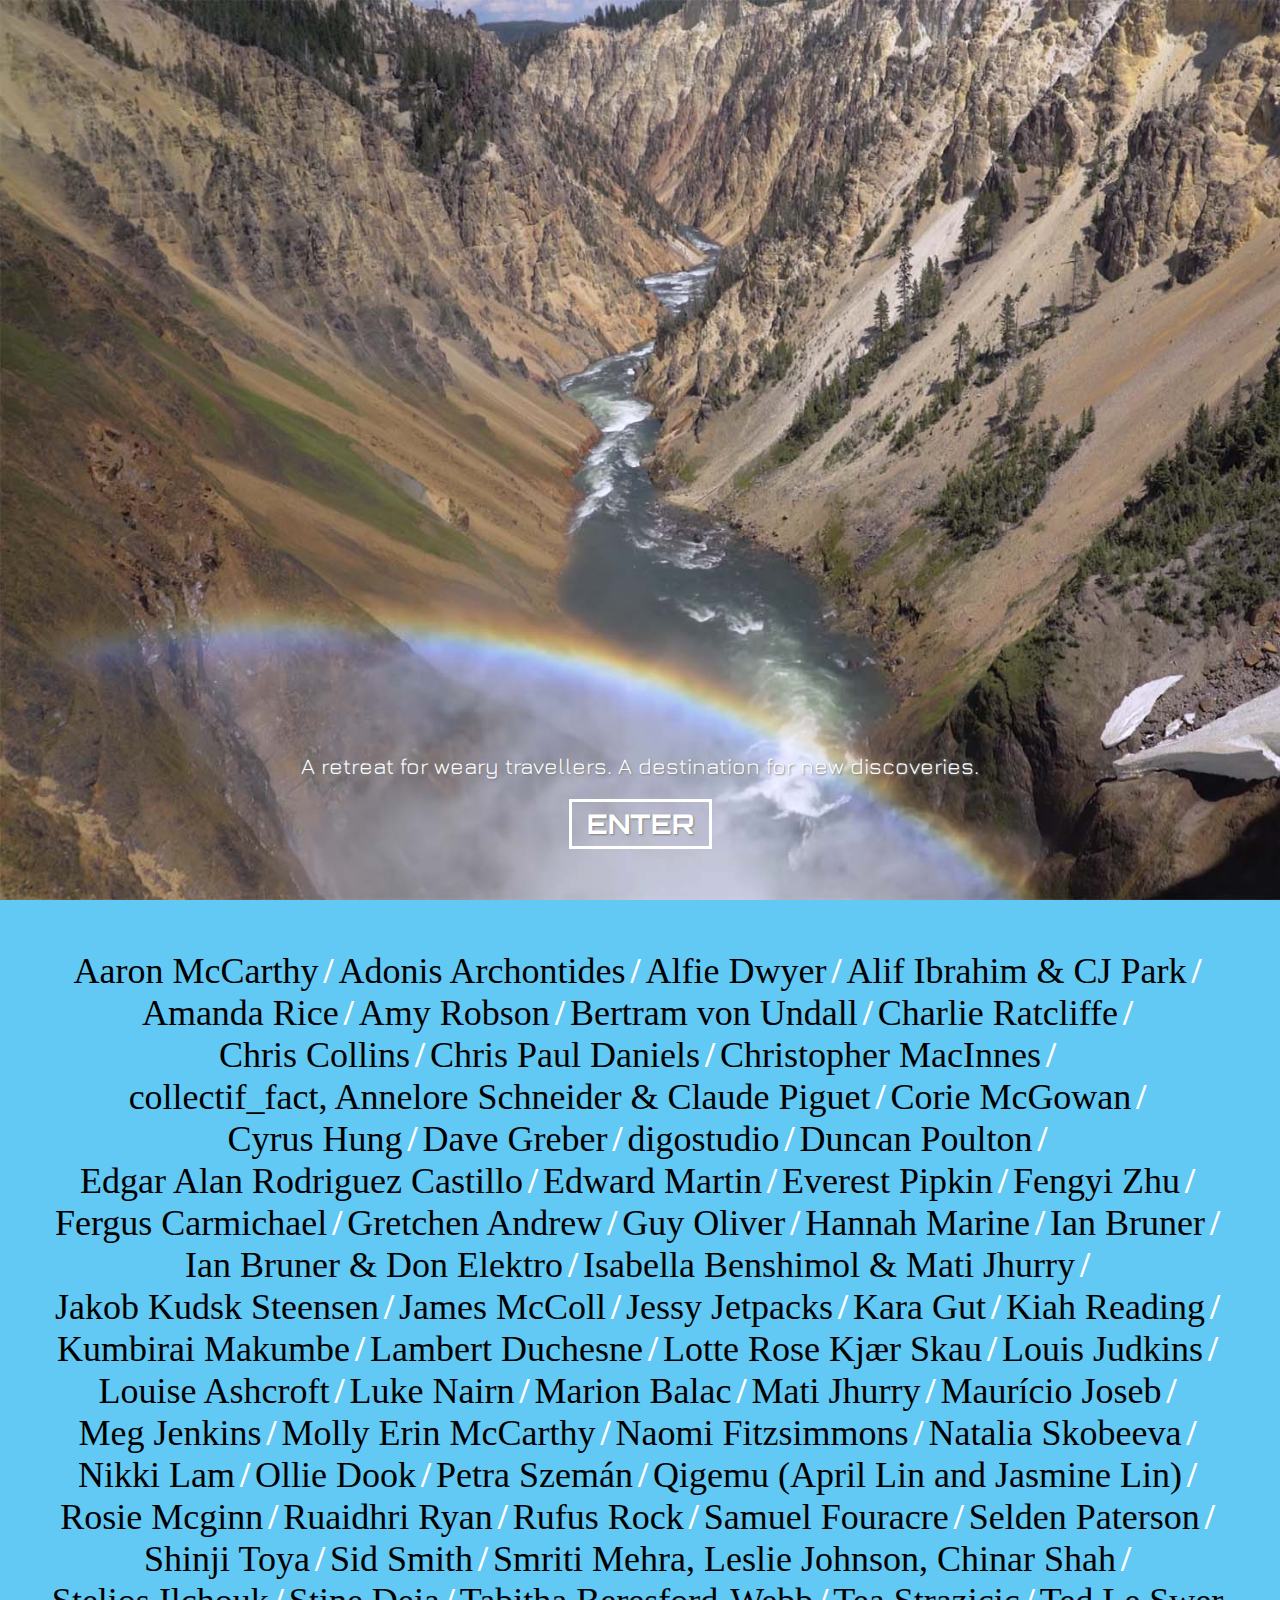
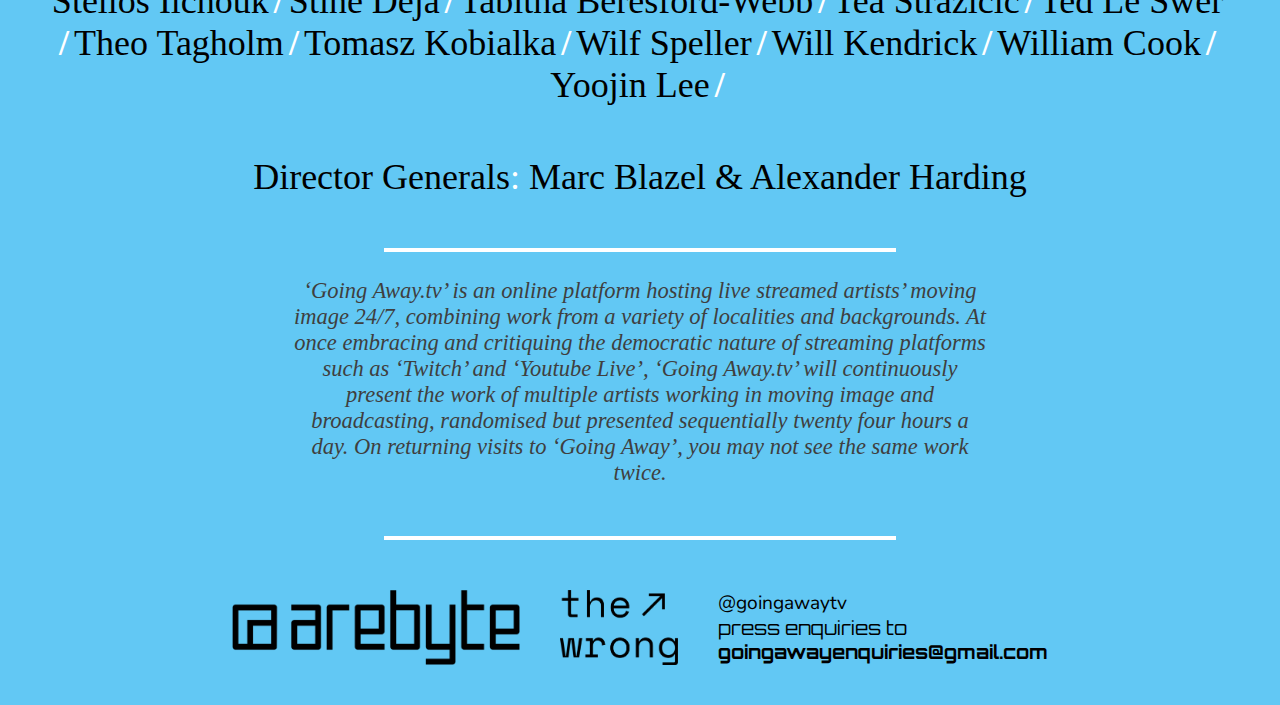
==== index2.html @ bffabd27 "removed next and prev arrows" ====
<!DOCTYPE html>
<html lang="en" dir="ltr">

<head>
  <meta charset="utf-8">
  <title>GoingAway.tv</title>
  <link rel="stylesheet" type="text/css" href="style.css" />
</head>

<body>

  <div class="intro">
    <div class="logo"></div>
    <h1>A retreat for weary travellers. A destination for new discoveries.</h1>
    <a class="enter">ENTER</a>
  </div>

  <section class="video">
      <iframe src='//app.viloud.tv/player/embed/channel/fe2c252ef9f94076b245c392dec7c4ba?autoplay=1&volume=1&controls=0&title=0&share=0&random=0' style='position: absolute; top: 0; left: 0; width: 100%; height: 100%;' frameborder='0' allow='autoplay' allowfullscreen></iframe>
  </section>
  <div class="scroller">
    <h3>*** GOING AWAY.TV IS LIVE 24/7</h3>
  </div>
  <section class="page">
    <div class="names">
    </div>
    <a class="overlay"></a>
    <div class="pop-up">
      <div class="modal-content">
        <div class="profile"><img class="prof" src="./img/prof.png"></img><h5>TRAVELLER DATA</h5></div>
        <div class="rule"></div>
        <div class="box">
          <div class="col-1">
            <div class="row"><div class="square"></div><h6>screenshot</h6></div>
            <div id='content'><p></p></div>
            <img id="screenshot" class="screenshot" src="./img/bg.png" alt="">
          </div>
          <div class="col-3"></div>
          <div class="col-2">
            <div id='content'><p></p></div>
            <div class="row"><div class="square"></div><h6>info</h6></div>
            <div class="info">
              <h7>USER://</h7>
              <p id='username'>Chris Collins</p>
              <h7>TITLE://</h7>
              <p id='title'>'You are a Powerhouse''</p>
              <h7>HOMEPAGE://</h7>
              <a target="_blank" style="font-family: 'Orbitron', sans-serif; color: black; text-decoration: none; word-wrap: break-word;" id='homepage'>http://chriscollins.com</a>
              <br><h7>SOCIAL://</h7>
              <p id='social'>http://instagram.com/chriscollins</p>
            </div>
          </div>
        </div>
        <div class="rule"></div>
        <div class="buttons">
          <a class="button prev">PREV</a>
          <a class="button next" >NEXT</a>
          <a class="button close">✖ CLOSE</a>
        </div>
        <div class="brand">
          <p>GOINGAWAY.TV :::</p>
          <p>V. 1.3</p>
        </div>
      </div>
    </div>

    <div class="about">
      <h4>Director Generals<em>:</em> Marc Blazel & Alexander Harding</h4>
    </div>
    <div class="rule-white"></div>
    <div class="logo">
      <img class="abt-logo" src="./img/logo_empty.png" alt="">
    </div>
    <div class="desc">
    <p>‘Going Away.tv’ is an online platform hosting live streamed artists’ moving image 24/7, combining work from a variety of localities and backgrounds. At once embracing and critiquing the democratic nature of streaming platforms such as ‘Twitch’ and ‘Youtube Live’, ‘Going Away.tv’ will continuously present the work of multiple artists working in moving image and broadcasting, randomised but presented sequentially twenty four hours a day. On returning visits to ‘Going Away’, you may not see the same work twice.</p>
    </div>
    <div class="rule-white"></div>
    <div class="footer">
      <img style="max-height: 75px" src="img\arebyte_Logo_clear+backgroundblack.png"></img>
      <img style="max-height: 75px" src="img\thewronglogoblack.png"></img>
      <div style="text-align: left">
        <a>@goingawaytv</a>
        <p>press enquiries to <a style="font-weight: bold">goingawayenquiries@gmail.com</a></p>
      </div>
    </div>
  </section>
</body>
<script type="text/javascript" src="script.js"></script>
<script type="text/javascript" src="splashPage.js"></script>
</html>
---- style.css ----
@import url('https://fonts.googleapis.com/css?family=Nunito+Sans:700,700i&display=swap');
@import url('https://fonts.googleapis.com/css?family=Cute+Font&display=swap');
@import url('https://fonts.googleapis.com/css?family=Jura:600&display=swap');
@import url('https://fonts.googleapis.com/css?family=VT323&display=swap');
@import url('https://fonts.googleapis.com/css?family=Orbitron:400,500,700,900&display=swap');

html, body, div, span, applet, object, iframe,
h1, h2, h3, h4, h5, h6, p, blockquote, pre,
a, abbr, acronym, address, big, cite, code,
del, dfn, em, img, ins, kbd, q, s, samp,
small, strike, strong, sub, sup, tt, var,
b, u, i, center,
dl, dt, dd, ol, ul, li,
fieldset, form, label, legend,
table, caption, tbody, tfoot, thead, tr, th, td,
article, aside, canvas, details, embed,
figure, figcaption, footer, header, hgroup,
menu, nav, output, ruby, section, summary,
time, mark, audio, video {
  margin: 0;
  padding: 0;
  border: 0;
  font-size: 100%;
  font: inherit;
  vertical-align: baseline;
}

/* HTML5 display-role reset for older browsers */
article, aside, details, figcaption, figure,
footer, header, hgroup, menu, nav, section {
  display: block;
}

body {
  font-family: 'Nunito Sans', sans-serif;
  font-size: 1.2em;
  overflow-x: hidden;
}

ol, ul {
  list-style: none;
}

blockquote, q {
  quotes: none;
}

blockquote:before, blockquote:after,
q:before, q:after {
  content: '';
  content: none;
}

table {
  border-collapse: collapse;
  border-spacing: 0;
}

h1 {
  font-family: 'Jura', sans-serif;
  color: white;
  font-size: 2.5vmin;
  text-align: center;
  padding: 0, 5vw, 0, 5vw;
  text-shadow: 1px 1px 2px grey;
}

p {
  font-family: 'Orbitron', sans-serif;
  word-wrap: break-word;
}

div.intro {
	background-image: url('./img/bg.jpg');
	background-size: cover;
  background-color: white;
	width: 100vw;
	height: 100vh;
	position: fixed;
	top: 0;
	left: 0;
	display: flex;
	flex-direction: column;
	align-items: center;
	justify-content: center;
  z-index: 1001;
}

div.intro div.logo {
	background-image: url("./img/logo_empty.png");
	background-size: contain;
	background-repeat: no-repeat;
	background-position: center;
	width: 80vw;
	height: 80vh;
}

a.enter {
  font-family: "Orbitron", sans-serif;
  font-weight: bold;
  font-size: 3vmin;
  color: white;
  margin: 20px;
  text-shadow: 1px 1px 2px grey;
  cursor: pointer;
  border: 3px solid white;
  padding: 5px 15px 5px 15px;
}

section.video {
  height: 100vh;
}

div.scroller {
  height: 60px;
  width: 100vw;
  margin-top: -60px;
  z-index: 999;
  background-color: black;
  overflow: hidden;
  position: relative;
}

.scroller h3 {
  font-size: 3em;
  font-family: 'VT323', monospace;
  color: white;
  position: absolute;
  width: 100%;
  height: 100%;
  margin: 0;
  line-height: 60px;
  text-align: center;
  /* Starting position */
  -moz-transform: translateX(100%);
  -webkit-transform: translateX(100%);
  transform: translateX(100%);
  /* Apply animation to this element */
  -moz-animation: example1 15s linear infinite;
  -webkit-animation: example1 15s linear infinite;
  animation: example1 15s linear infinite;
}

/* Move it (define the animation) */
@-moz-keyframes example1 {
  0% {
    -moz-transform: translateX(100%);
  }

  100% {
    -moz-transform: translateX(-100%);
  }
}

@-webkit-keyframes example1 {
  0% {
    -webkit-transform: translateX(100%);
  }

  100% {
    -webkit-transform: translateX(-100%);
  }
}

@keyframes example1 {
  0% {
    -moz-transform: translateX(100%);
    /* Firefox bug fix */
    -webkit-transform: translateX(100%);
    /* Firefox bug fix */
    transform: translateX(100%);
  }

  100% {
    -moz-transform: translateX(-100%);
    /* Firefox bug fix */
    -webkit-transform: translateX(-100%);
    /* Firefox bug fix */
    transform: translateX(-100%);
  }
}

section.page {
  background-color: #62c8f4;
  text-align: center;
}

div.names {
  justify-content: center;
  padding: 50px;
  margin-left: auto;
  margin-right: auto;
  max-width: 1200px;
  display: flex;
  flex-direction: row;
  flex-wrap: wrap;
}

div.names a{
  font-family: serif;
  color: black;
  font-size: 4vmin;
  text-align: center;
  margin-right: 5px;
  word-wrap: break-word;
}

div.names a.slash{
  color: white;
  font-weight: bold;
}


.personName {
  cursor: pointer;
}

div.pop-up {
  position: fixed; /* Stay in place */
  z-index: 1000; /* Sit on top */
  left: 50%;
  margin-left: -450px;
  top: 0;
  display: none;
}

a.overlay {
  position: fixed;
  width: 100vw;
  height: 100vh;
  top: 0;
  left: 0;
  background-color: rgba(0, 0, 0, 0.55);
  display: none;
  z-index: 999;
}

@media only screen and (max-width: 1000px) {
  div.pop-up {
    position: fixed; /* Stay in place */
    z-index: 1000; /* Sit on top */
    left: 5vw;
    margin-left: 0;
    top: 0;
    display: none;
  }
}

/* Modal Content/Box */
.modal-content {
  background-color: #fefefe;
  margin: 15% auto; /* 15% from the top and centered */
  padding: 30px 35px 30px 35px;
  width: 80vw;
  max-width: 800px;
  height: auto;
  outline: 4px solid #b6b6b6;
  outline-offset: -10px;
  text-align: left;
}

.box {
  display: flex;
  flex-direction: row;
  margin-bottom: 20px;
}

.col-1{
  width: 55%;
  display: flex;
  flex-direction: column;
  position: relative;
}

.col-2{
  max-width: 40%;
  display: flex;
  flex-direction: column;
  position: relative;
}

.col-3 {
  width: 5%;
}

.modal-content h5 {
  font-family: 'Orbitron', sans-serif;
  font-weight: bold;
  font-size: 1.5em;
  color: #5d5c5c;
}

div.profile {
  display: flex;
  flex-direction: row;
  align-items: center;
}

img.prof {
  height: 1.3em;
  padding-right: 10px;
}

.modal-content h6{
  font-family: 'VT323', monospace;
  font-size: 1.3em;
  color: #5d5c5c;
}

div.row {
  display: flex;
  flex-direction: row;
  align-items: center;
  margin-top: 15px;
  margin-bottom: 15px;
}

div.rule {
  border-bottom: 3px solid #5d5c5c;
}

div.square {
 width: 15px;
 height: 15px;
 margin-right: 10px;
 background-color: #62c8f4;
}

img.screenshot {
  width: 95%;
  margin-left: 2.5%;
  margin-top: -0.75%;
  height: auto;
}

div.info {
  margin-left: 15px;
}

#content:before,
#content:after,
#content>:last-child:before,
#content>:last-child:after {
    position: absolute;
    width: 8px;
    height: 8px;
    border-color: black;
    border-style: solid;
    border-width: 3px;
    content: ' ';
}

#content:before {
    top: 45px;
    left: 0px;
    border-width: 2px 0 0 2px;
}

#content:after {
  top: 45px;
  right: 0px;
  border-width: 2px 2px 0 0;
}

#content>:last-child:before {
    bottom: -5px;
    right: 0px;
    border-width: 0 2px 2px 0;
}

#content>:last-child:after {
    bottom: -5px;
    left: -0px;
    border-width: 0 0 2px 2px;
}

div.buttons {
  margin-top: 15px;

}

div.buttons a.button {
  border: 1px solid black;
  font-family: 'Orbitron', sans-serif;
  font-weight: 500;
  font-size: 1.2em;
  padding: 4px 10px 4px 10px;
  cursor: pointer;
}

div.buttons a.button em {
  color: #62c8f4;
}

div.buttons a.close {
  float: right;
}

.prev img{
  margin-right: 10px;
}

.next img{
  transform:rotate(180deg);
  margin-right: -5px;
}

div.brand {
  color: #b6b6b6;
  display: flex;
  flex-direction: row;
  justify-content: space-between;
  position: relative;
  margin-top: 20px;
  margin-bottom: -15px;
  width: 104%;
  margin-left: -2%;
  font-size: 1em;
  font-family: 'VT323', monospace;
}

div.brand p{
  font-family: 'VT323', monospace;
  font-weight: lighter;
  color: #b6b6b6;
}

div.about h4 {
  font-family: serif;
  font-size: 4vmin;
}

div.about h4 em {
  color: white;
}

div.rule-white {
  background-color: white;
  max-width: 700px;
  height: 4px;
  width: 40vw;
  margin-left: auto;
  margin-right: auto;
  margin-top: 50px;
}

img.abt-logo {
  width: 75%;
  max-width: 800px;
}

div.desc p{
  font-family: serif;
  font-style: italic;
  width: 60%;
  margin-left: auto;
  margin-right: auto;
  max-width: 700px;
  font-size: 2.5vmin!important;
  font-style: italic;
  color: #3f3f3f;
}

div.footer {
  display: flex;
  flex-direction: row;
  margin-left: auto;
  margin-right: auto;
  justify-content: center;
  max-width: 60vw;
  margin-top: 50px;
  padding-bottom: 40px;
  align-items: center;
}

div.footer img{
  padding-right: 40px;
}
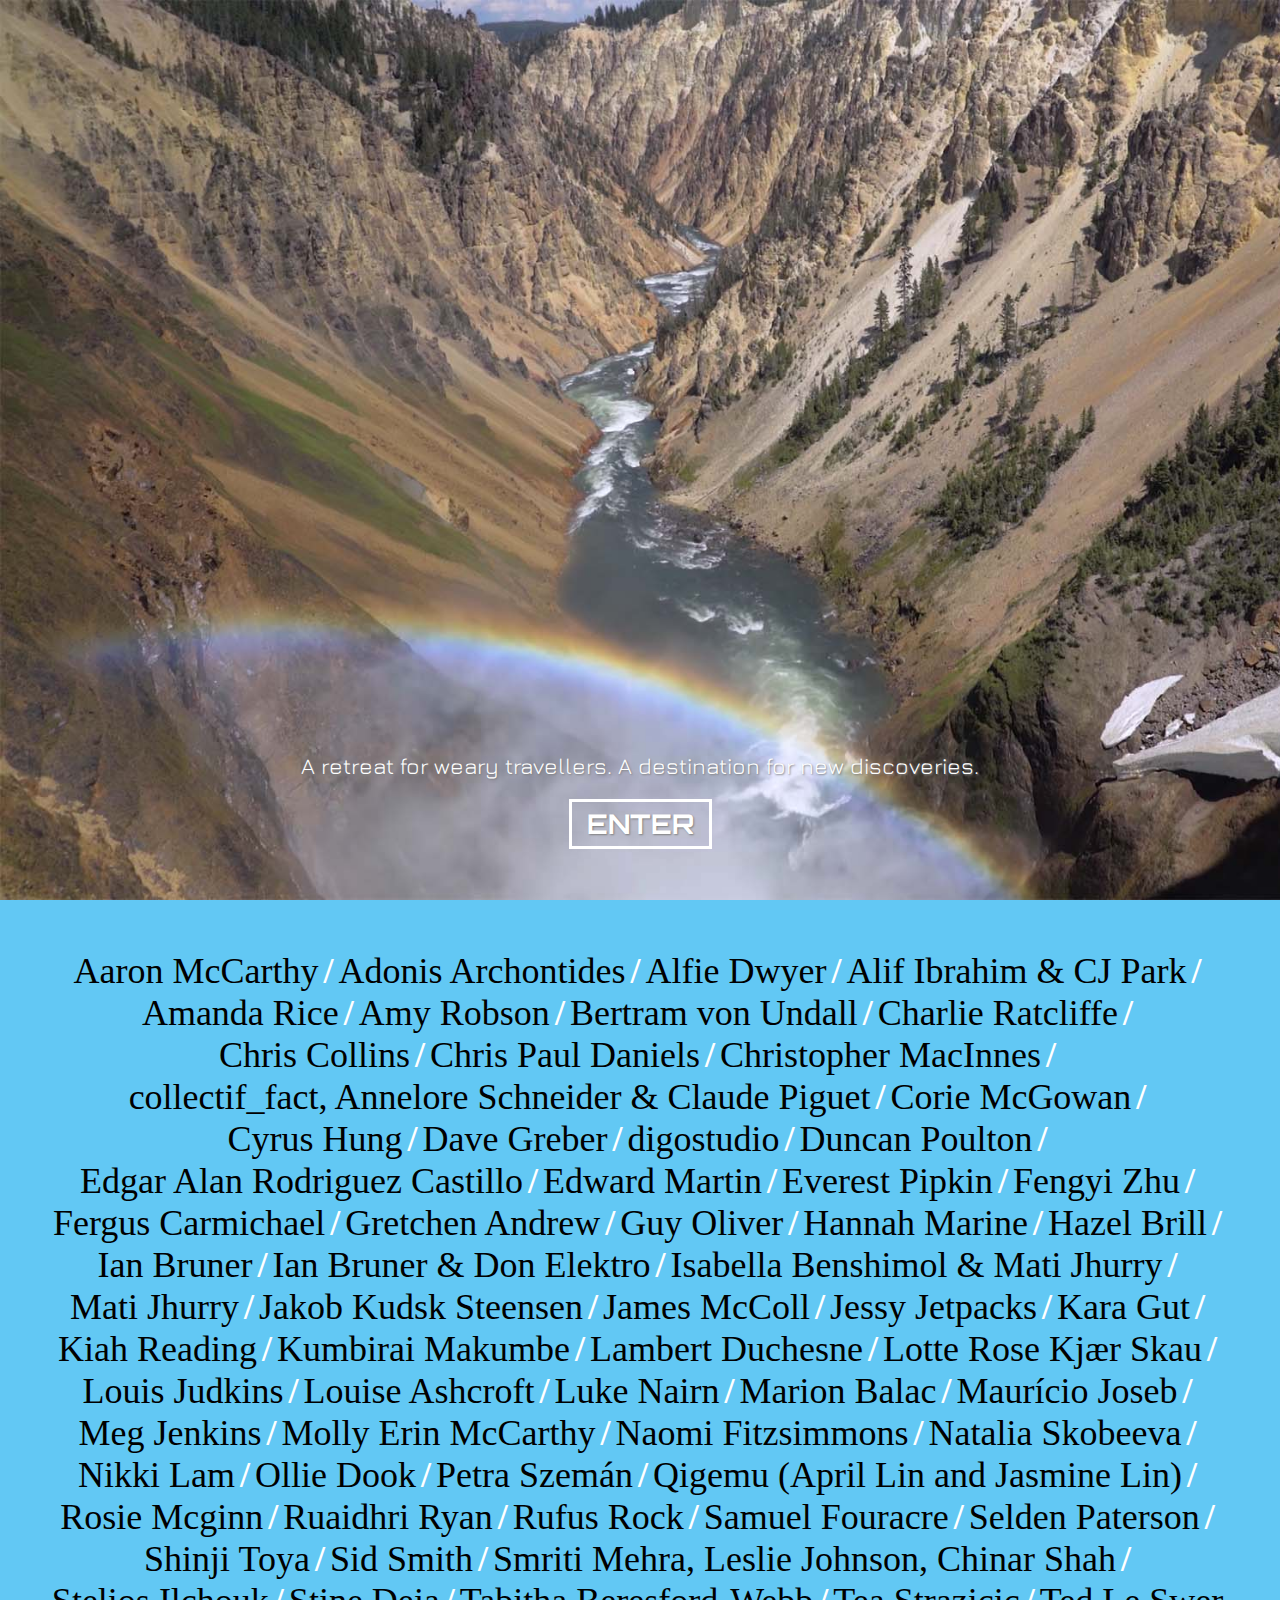
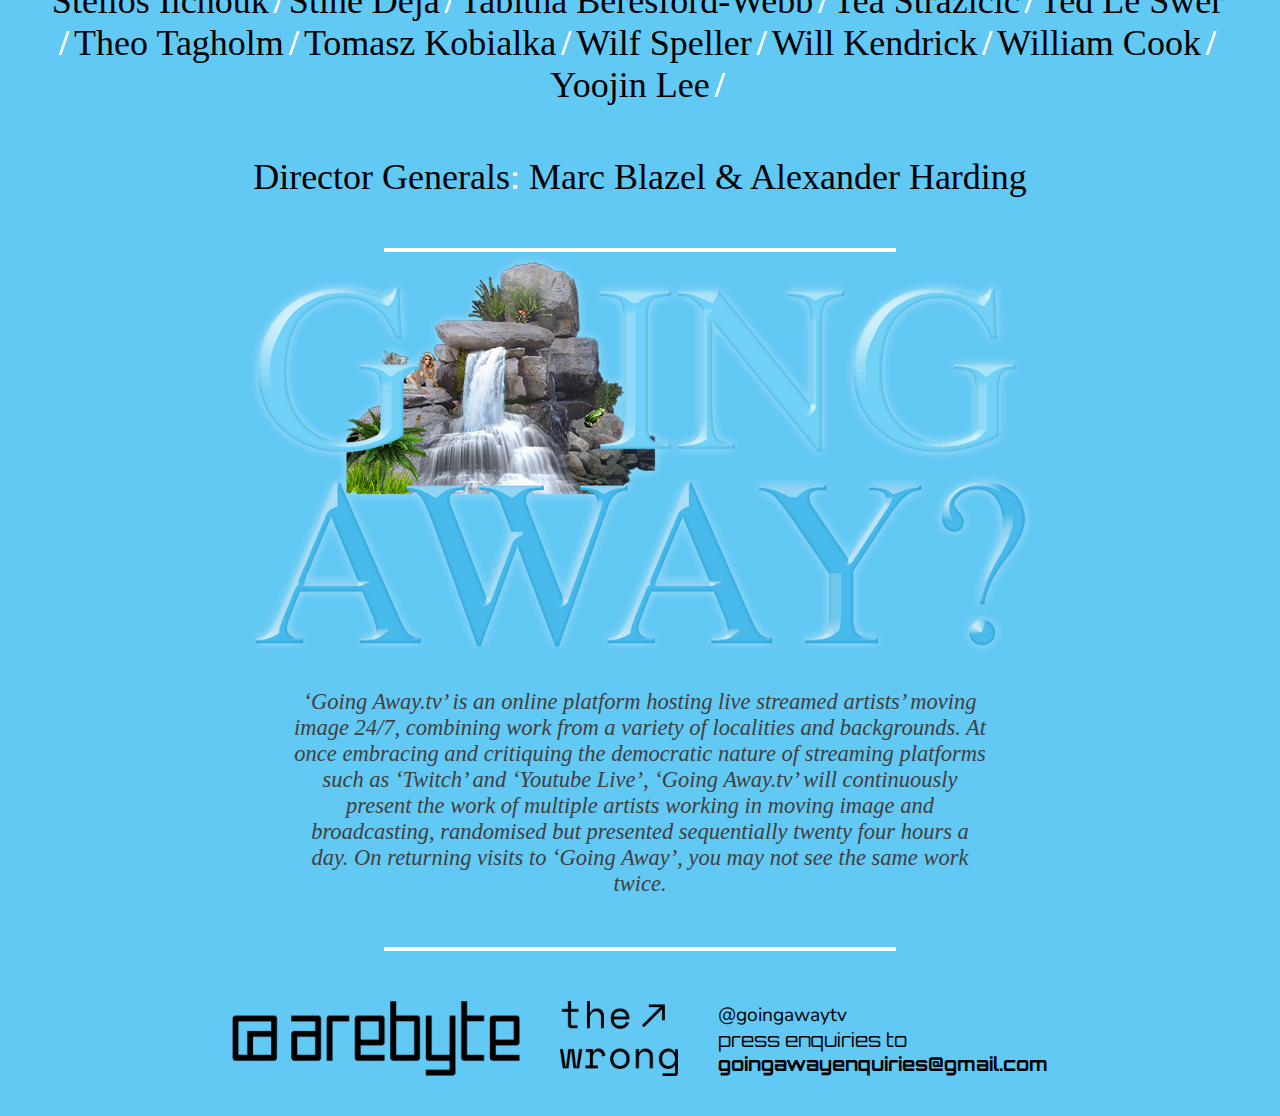
==== commit b67eaa3f: "names" ====
--- a/index2.html
+++ b/index2.html
@@ -53,8 +53,8 @@
         </div>
         <div class="rule"></div>
         <div class="buttons">
-          <a class="button prev">PREV</a>
-          <a class="button next" >NEXT</a>
+          <a class="button prev"><em><<</em> PREV</a>
+          <a class="button next" >NEXT <em>>></em></a>
           <a class="button close">✖ CLOSE</a>
         </div>
         <div class="brand">
@@ -69,7 +69,7 @@
     </div>
     <div class="rule-white"></div>
     <div class="logo">
-      <img class="abt-logo" src="./img/logo_empty.png" alt="">
+      <img class="abt-logo" src="./img/goingawaylogobottom.png" alt="">
     </div>
     <div class="desc">
     <p>‘Going Away.tv’ is an online platform hosting live streamed artists’ moving image 24/7, combining work from a variety of localities and backgrounds. At once embracing and critiquing the democratic nature of streaming platforms such as ‘Twitch’ and ‘Youtube Live’, ‘Going Away.tv’ will continuously present the work of multiple artists working in moving image and broadcasting, randomised but presented sequentially twenty four hours a day. On returning visits to ‘Going Away’, you may not see the same work twice.</p>
--- a/style.css
+++ b/style.css
@@ -1,6 +1,6 @@
 @import url('https://fonts.googleapis.com/css?family=Nunito+Sans:700,700i&display=swap');
 @import url('https://fonts.googleapis.com/css?family=Cute+Font&display=swap');
-@import url('https://fonts.googleapis.com/css?family=Jura:600&display=swap');
+@import url('https://fonts.googleapis.com/css?family=Jura:600,700&display=swap');
 @import url('https://fonts.googleapis.com/css?family=VT323&display=swap');
 @import url('https://fonts.googleapis.com/css?family=Orbitron:400,500,700,900&display=swap');
 
@@ -35,6 +35,7 @@
   font-family: 'Nunito Sans', sans-serif;
   font-size: 1.2em;
   overflow-x: hidden;
+  overflow-y: hidden;
 }
 
 ol, ul {
@@ -63,6 +64,12 @@
   text-align: center;
   padding: 0, 5vw, 0, 5vw;
   text-shadow: 1px 1px 2px grey;
+}
+
+h7 {
+  font-family: 'Jura', sans-serif;
+  font-weight: bold;
+  color: #b6b6b6;
 }
 
 p {
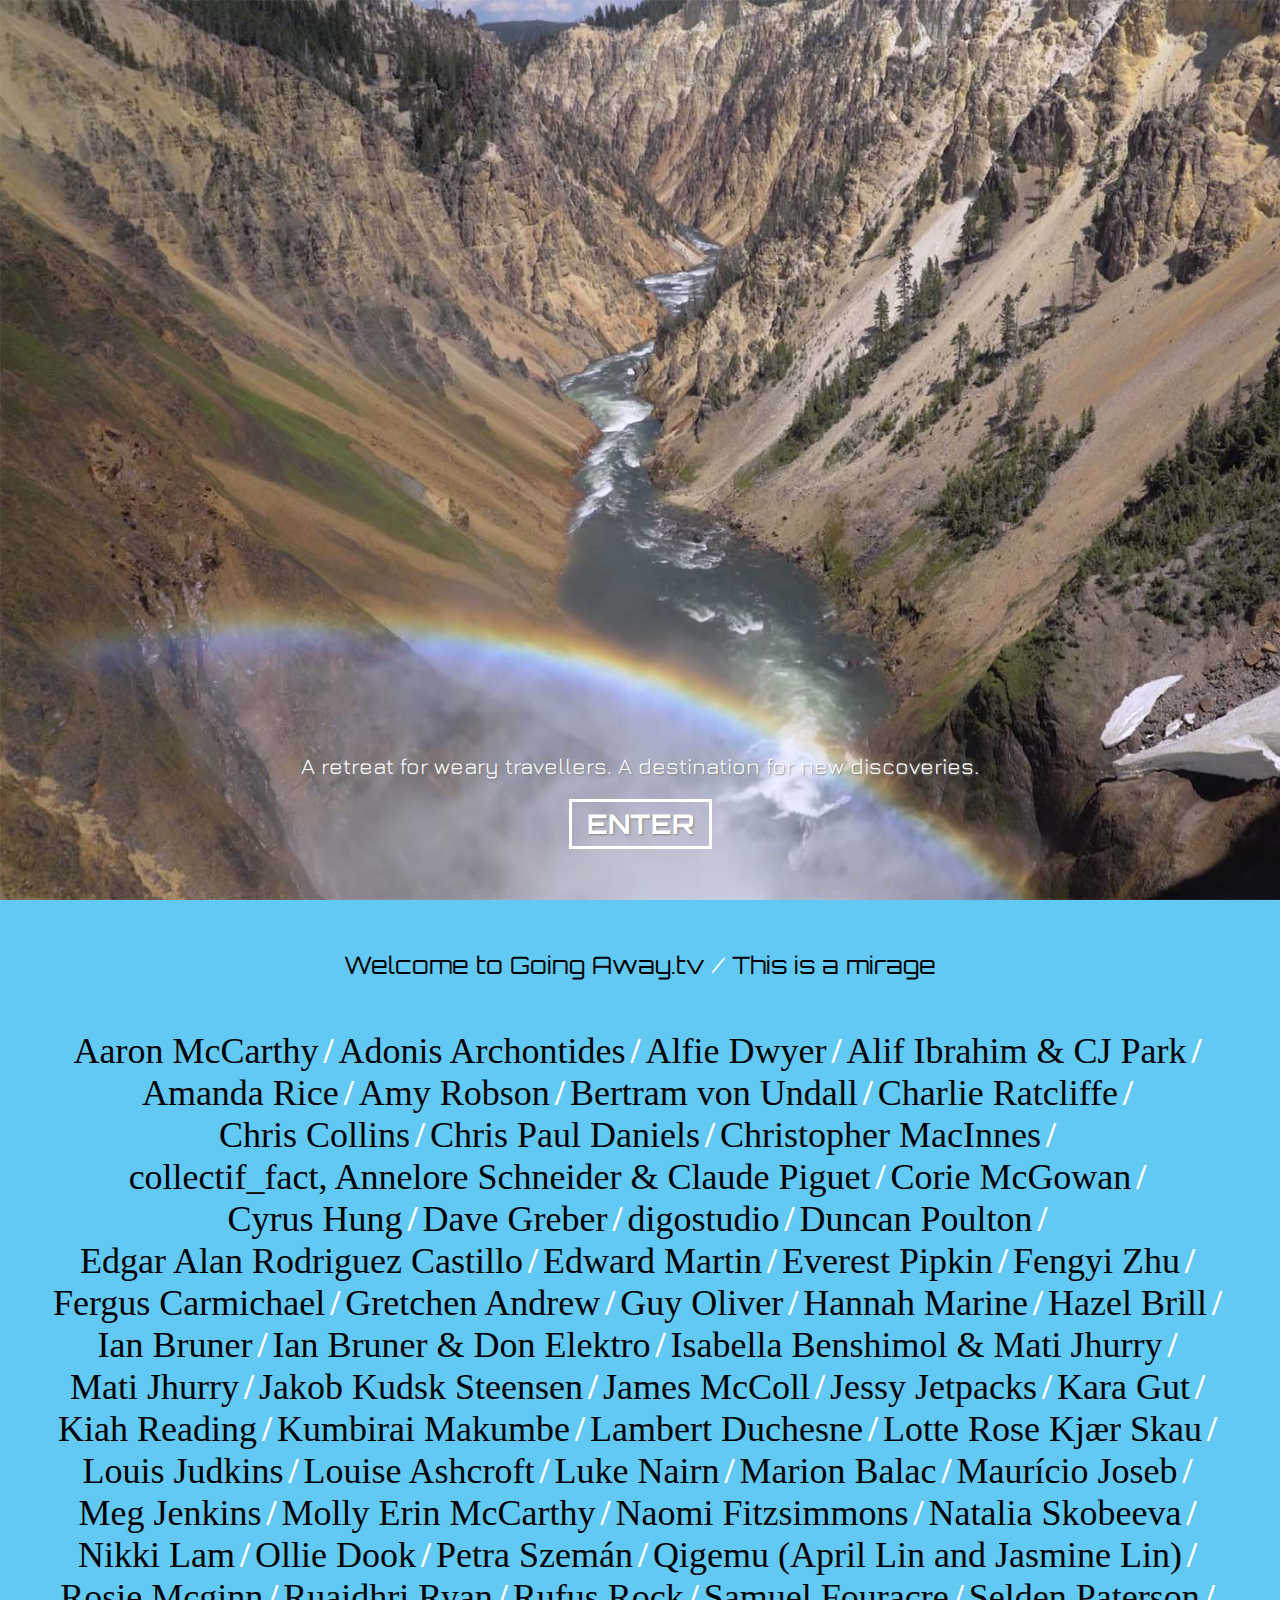
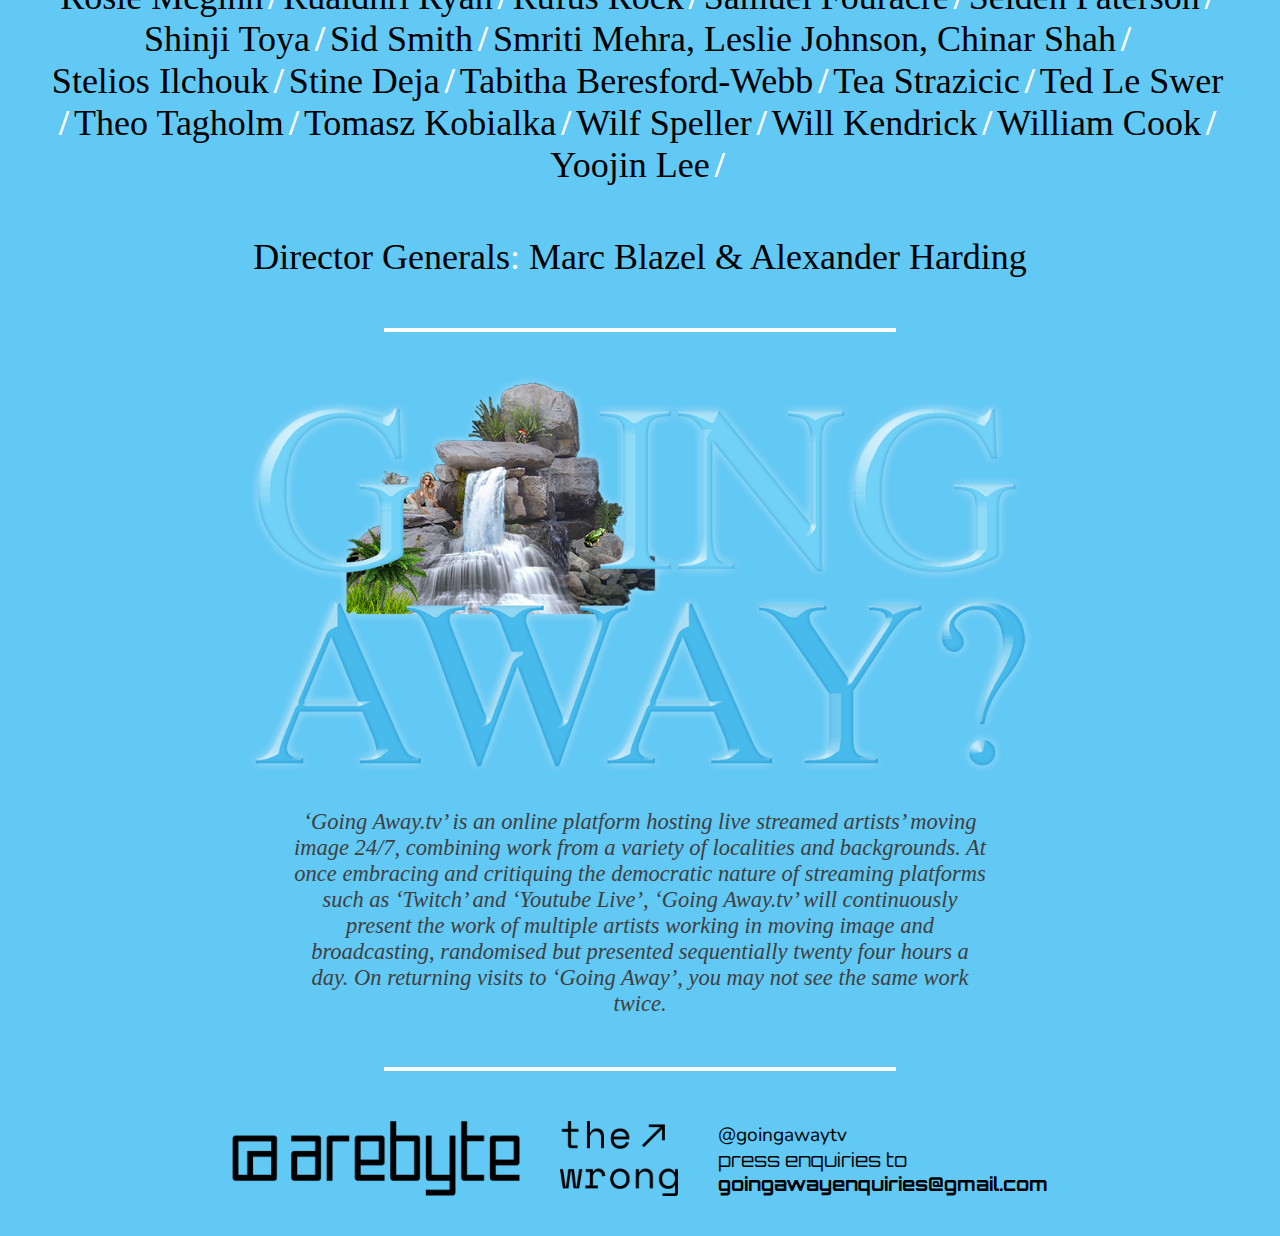
==== commit 474519b7: "names working too" ====
--- a/index2.html
+++ b/index2.html
@@ -22,6 +22,9 @@
     <h3>*** GOING AWAY.TV IS LIVE 24/7</h3>
   </div>
   <section class="page">
+    <div class="hello">
+      <h4>Welcome to Going Away.tv <em style="color: white">/</em> This is a mirage</h4>
+    </div>
     <div class="names">
     </div>
     <a class="overlay"></a>
--- a/style.css
+++ b/style.css
@@ -412,6 +412,12 @@
   margin-right: -5px;
 }
 
+div.hello h4{
+  padding-top: 50px;
+  font-family: 'Orbitron', sans-serif;
+  font-size: 1.25em;
+}
+
 div.brand {
   color: #b6b6b6;
   display: flex;
@@ -452,6 +458,7 @@
 }
 
 img.abt-logo {
+  margin-top: 40px;
   width: 75%;
   max-width: 800px;
 }
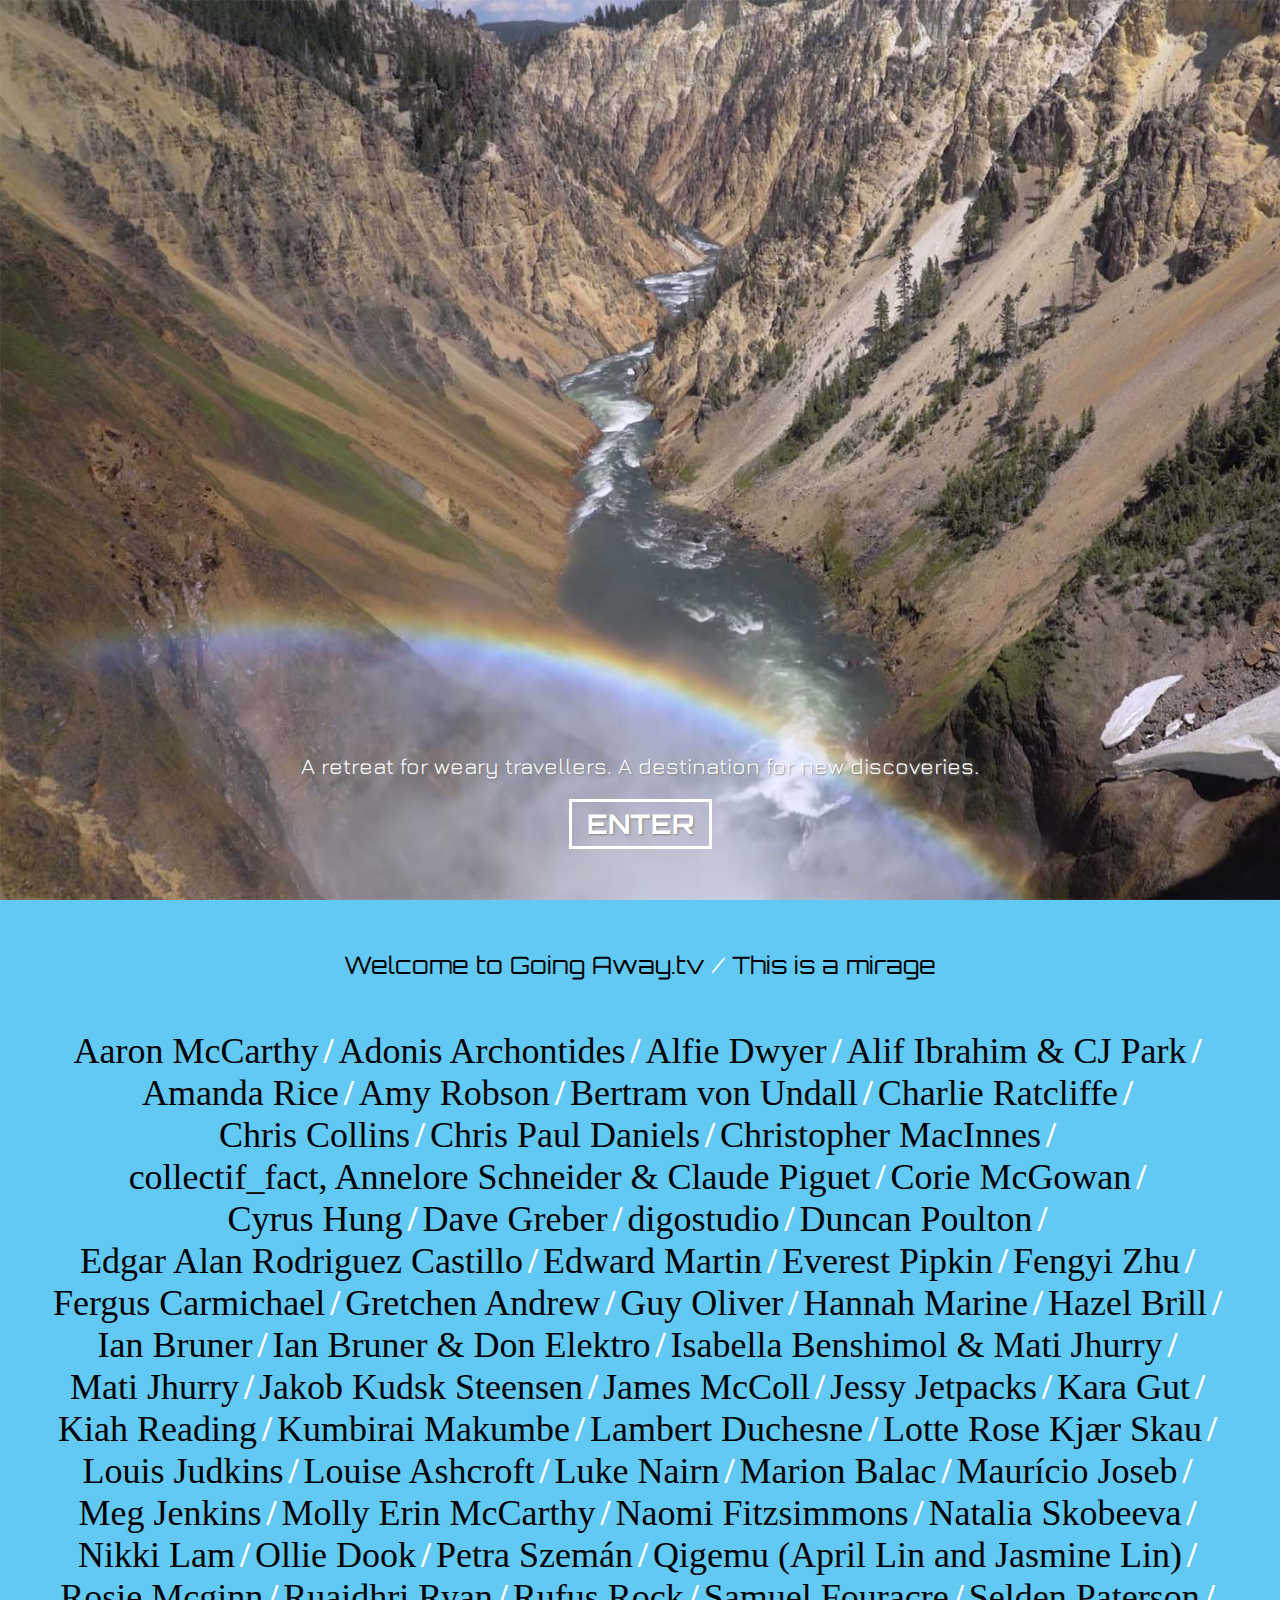
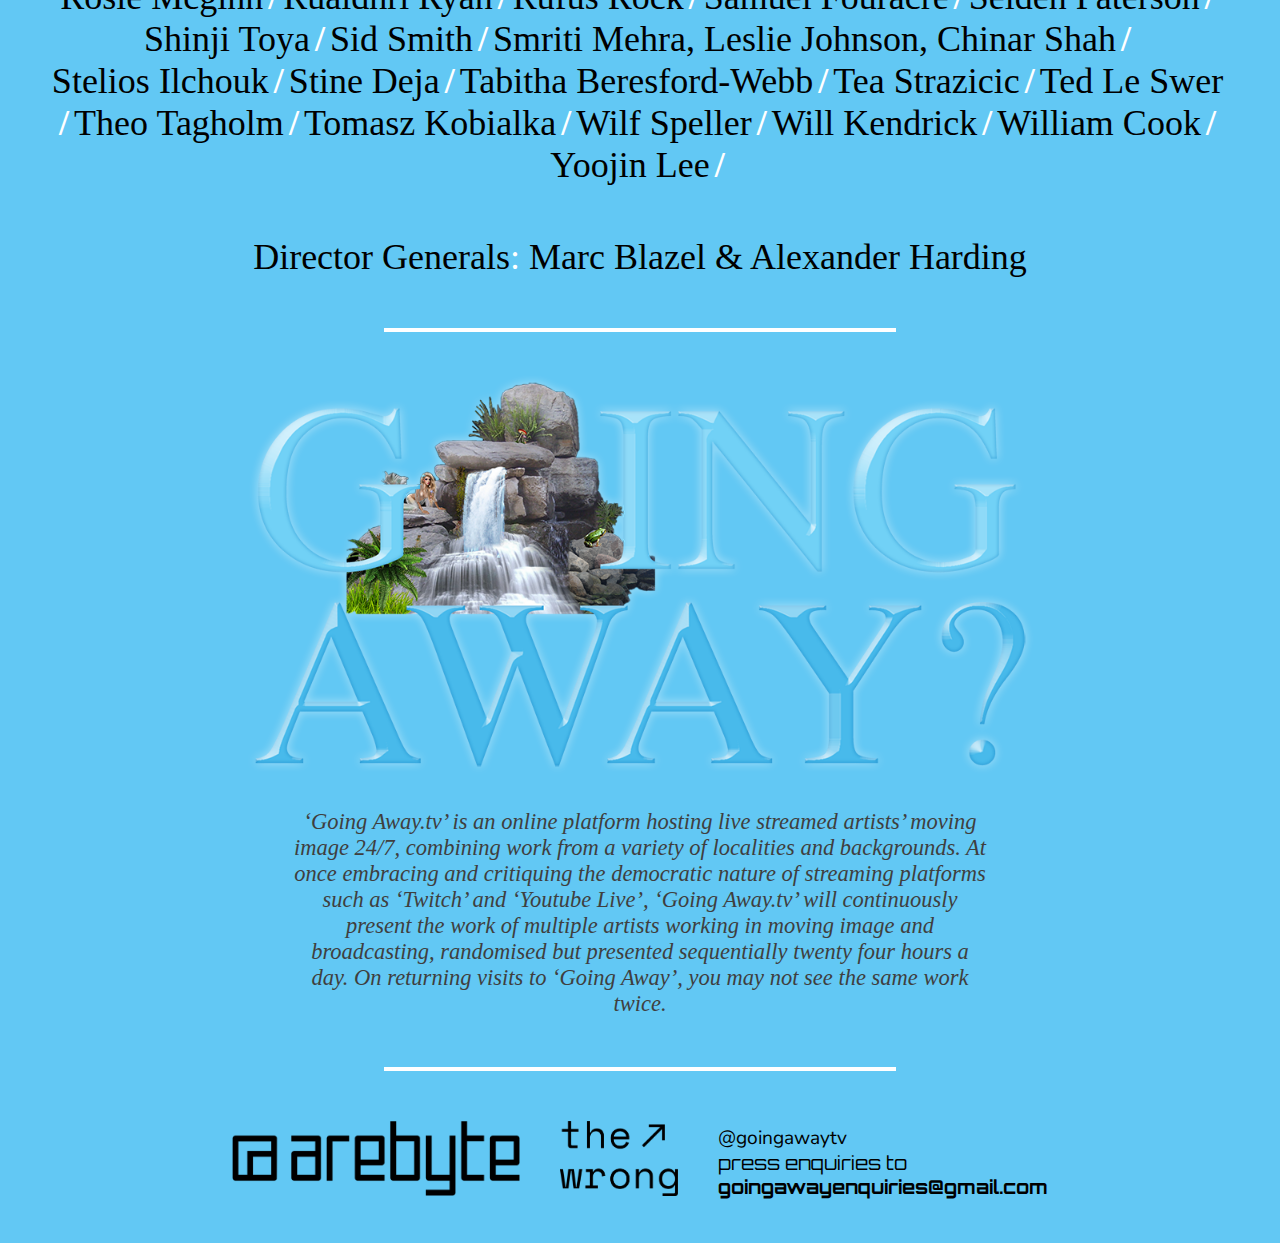
==== commit 2dfef665: "fin" ====
--- a/index2.html
+++ b/index2.html
@@ -68,7 +68,7 @@
     </div>
 
     <div class="about">
-      <h4>Director Generals<em>:</em> Marc Blazel & Alexander Harding</h4>
+      <h4>Director Generals<em>:</em> <a style="color: black; text-decoration: none" href="http://www.marcblazel.com" target="_blank">Marc Blazel</a> & <a style="color: black; text-decoration: none" href="https://www.alexanderharding.co.uk" target="_blank">Alexander Harding</a></h4>
     </div>
     <div class="rule-white"></div>
     <div class="logo">
@@ -79,8 +79,8 @@
     </div>
     <div class="rule-white"></div>
     <div class="footer">
-      <img style="max-height: 75px" src="img\arebyte_Logo_clear+backgroundblack.png"></img>
-      <img style="max-height: 75px" src="img\thewronglogoblack.png"></img>
+      <a href="https://arebyte.com" target="_blank"><img style="max-height: 75px" src="img\arebyte_Logo_clear+backgroundblack.png"></img></a>
+      <a href="https://thewrong.org" target="_blank"><img style="max-height: 75px" src="img\thewronglogoblack.png"></img></a>
       <div style="text-align: left">
         <a>@goingawaytv</a>
         <p>press enquiries to <a style="font-weight: bold">goingawayenquiries@gmail.com</a></p>
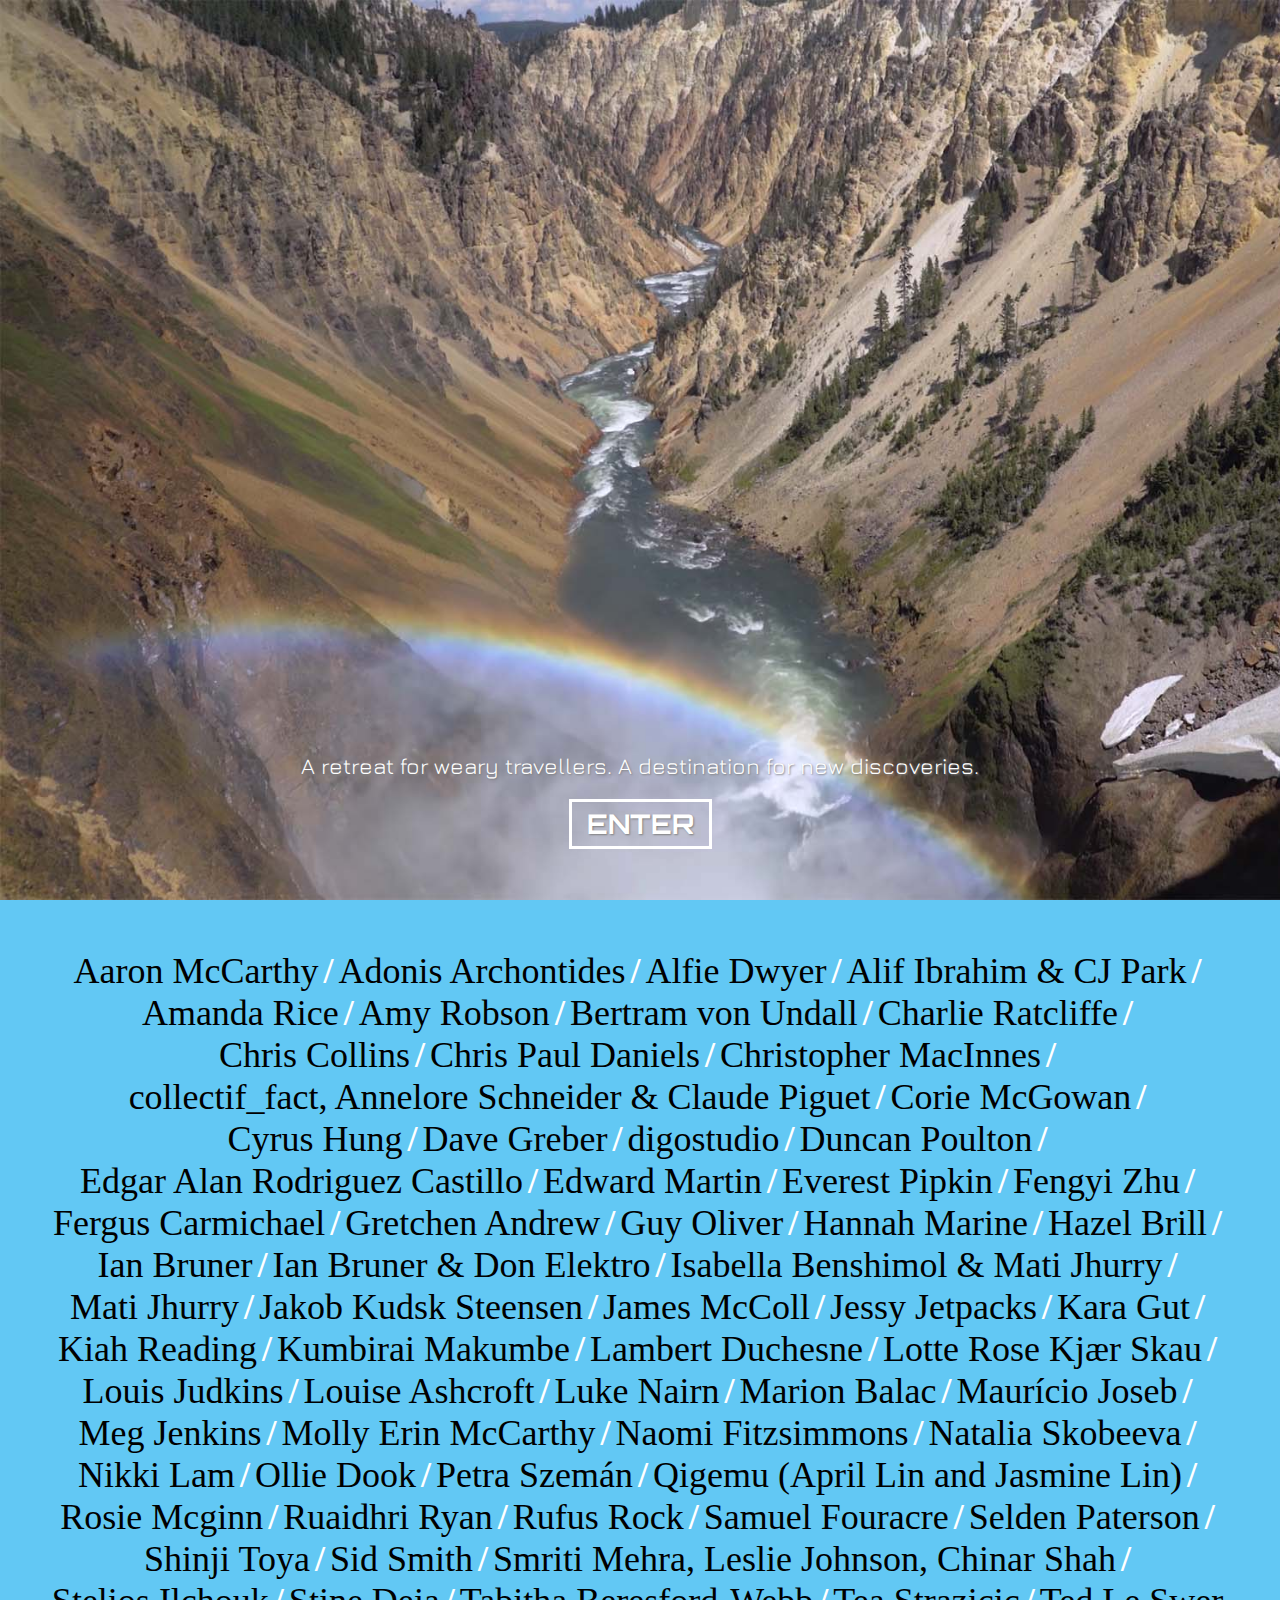
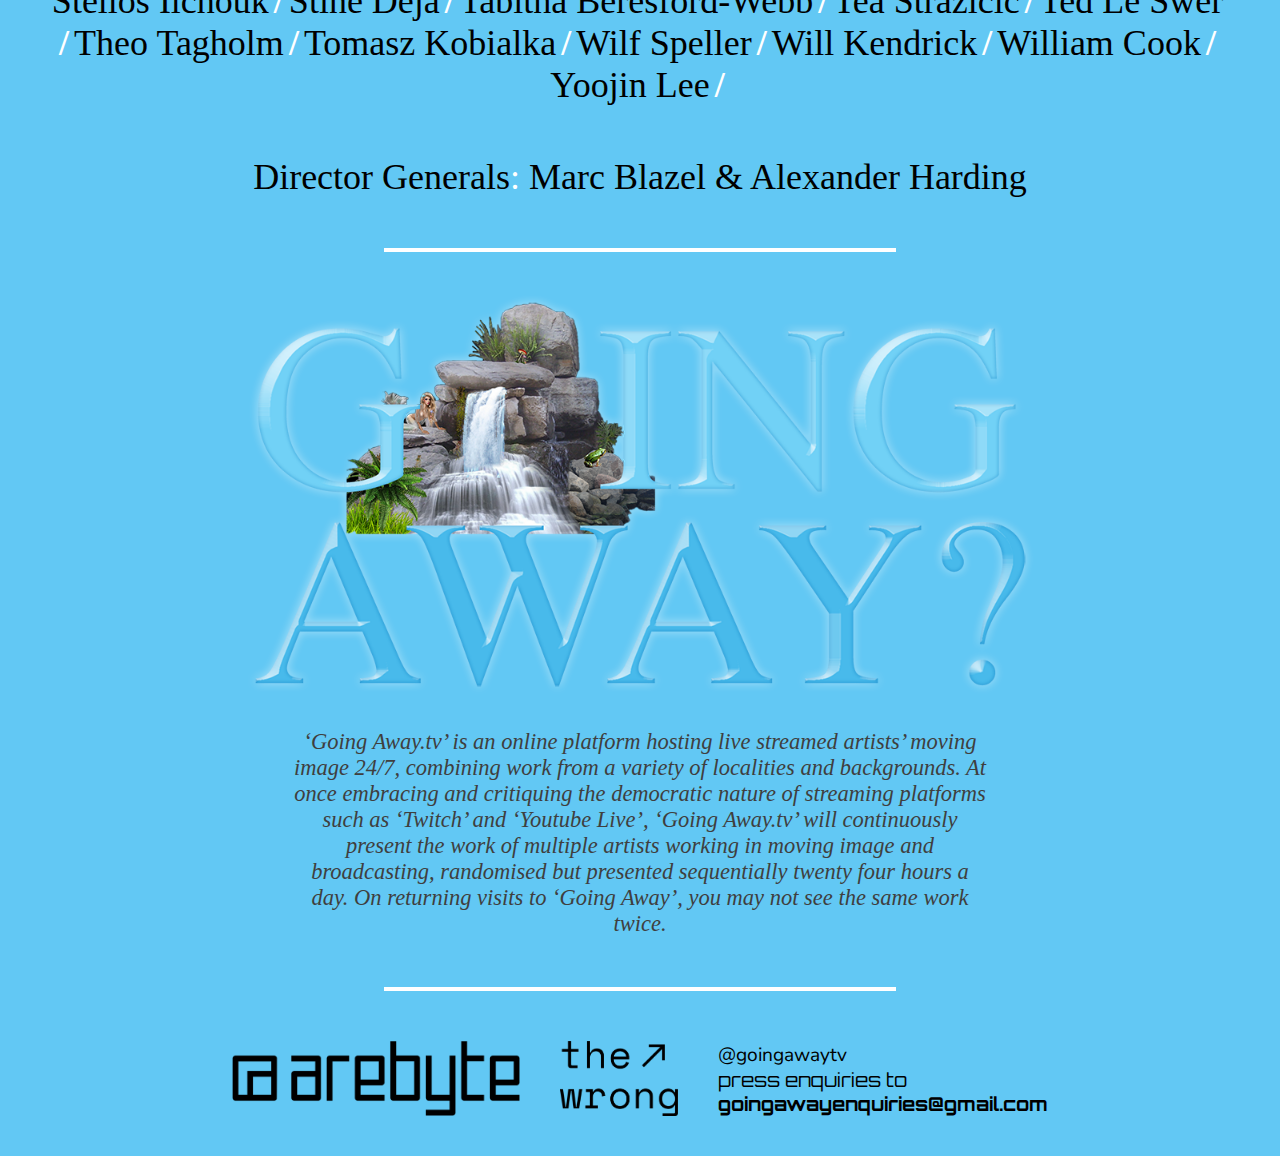
==== commit 9a749dee: "names" ====
--- a/index2.html
+++ b/index2.html
@@ -19,12 +19,9 @@
       <iframe src='//app.viloud.tv/player/embed/channel/fe2c252ef9f94076b245c392dec7c4ba?autoplay=1&volume=1&controls=0&title=0&share=0&random=0' style='position: absolute; top: 0; left: 0; width: 100%; height: 100%;' frameborder='0' allow='autoplay' allowfullscreen></iframe>
   </section>
   <div class="scroller">
-    <h3>*** GOING AWAY.TV IS LIVE 24/7</h3>
+    <h3>*** GOING AWAY.TV IS LIVE 24/7 *** THIS IS GOING AWAY.TV ***</h3>
   </div>
   <section class="page">
-    <div class="hello">
-      <h4>Welcome to Going Away.tv <em style="color: white">/</em> This is a mirage</h4>
-    </div>
     <div class="names">
     </div>
     <a class="overlay"></a>
@@ -68,7 +65,7 @@
     </div>
 
     <div class="about">
-      <h4>Director Generals<em>:</em> <a style="color: black; text-decoration: none" href="http://www.marcblazel.com" target="_blank">Marc Blazel</a> & <a style="color: black; text-decoration: none" href="https://www.alexanderharding.co.uk" target="_blank">Alexander Harding</a></h4>
+      <h4>Director Generals<em>:</em> Marc Blazel & Alexander Harding</h4>
     </div>
     <div class="rule-white"></div>
     <div class="logo">
@@ -79,8 +76,8 @@
     </div>
     <div class="rule-white"></div>
     <div class="footer">
-      <a href="https://arebyte.com" target="_blank"><img style="max-height: 75px" src="img\arebyte_Logo_clear+backgroundblack.png"></img></a>
-      <a href="https://thewrong.org" target="_blank"><img style="max-height: 75px" src="img\thewronglogoblack.png"></img></a>
+      <img style="max-height: 75px" src="img\arebyte_Logo_clear+backgroundblack.png"></img>
+      <img style="max-height: 75px" src="img\thewronglogoblack.png"></img>
       <div style="text-align: left">
         <a>@goingawaytv</a>
         <p>press enquiries to <a style="font-weight: bold">goingawayenquiries@gmail.com</a></p>
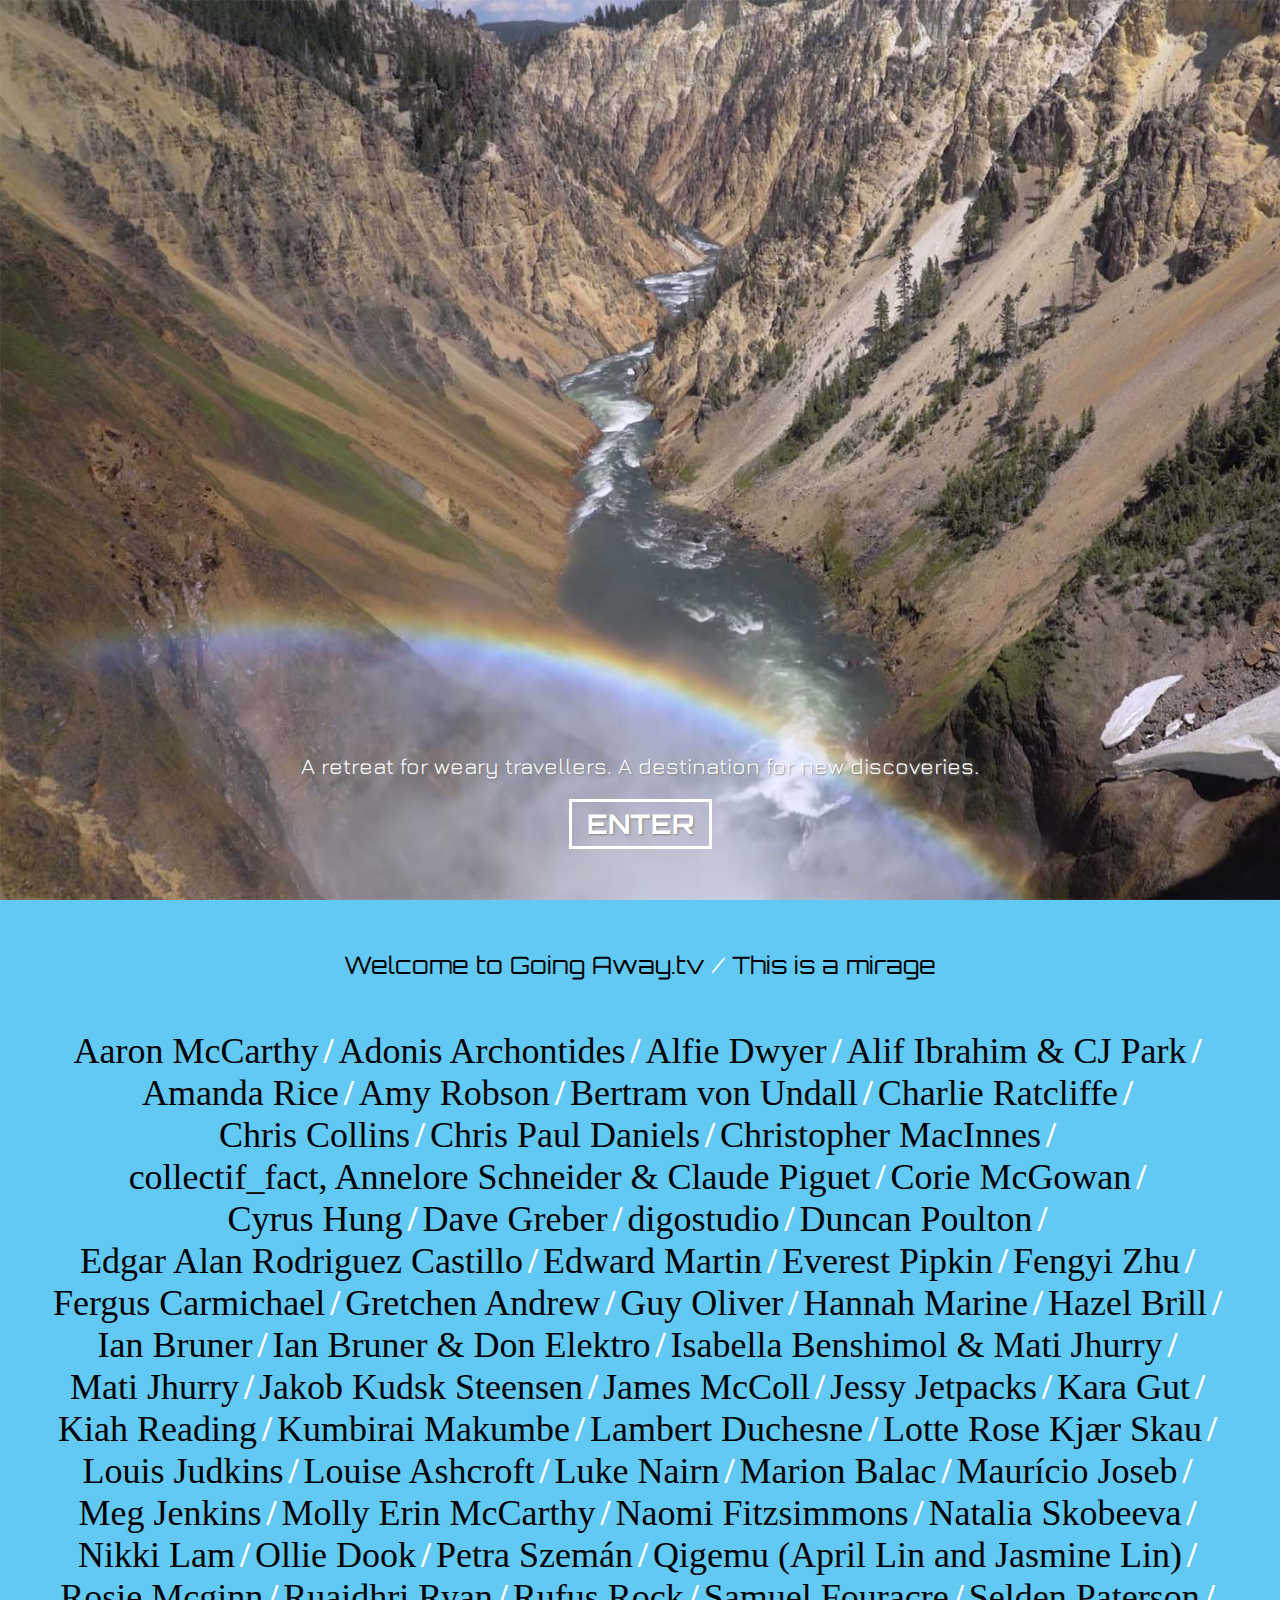
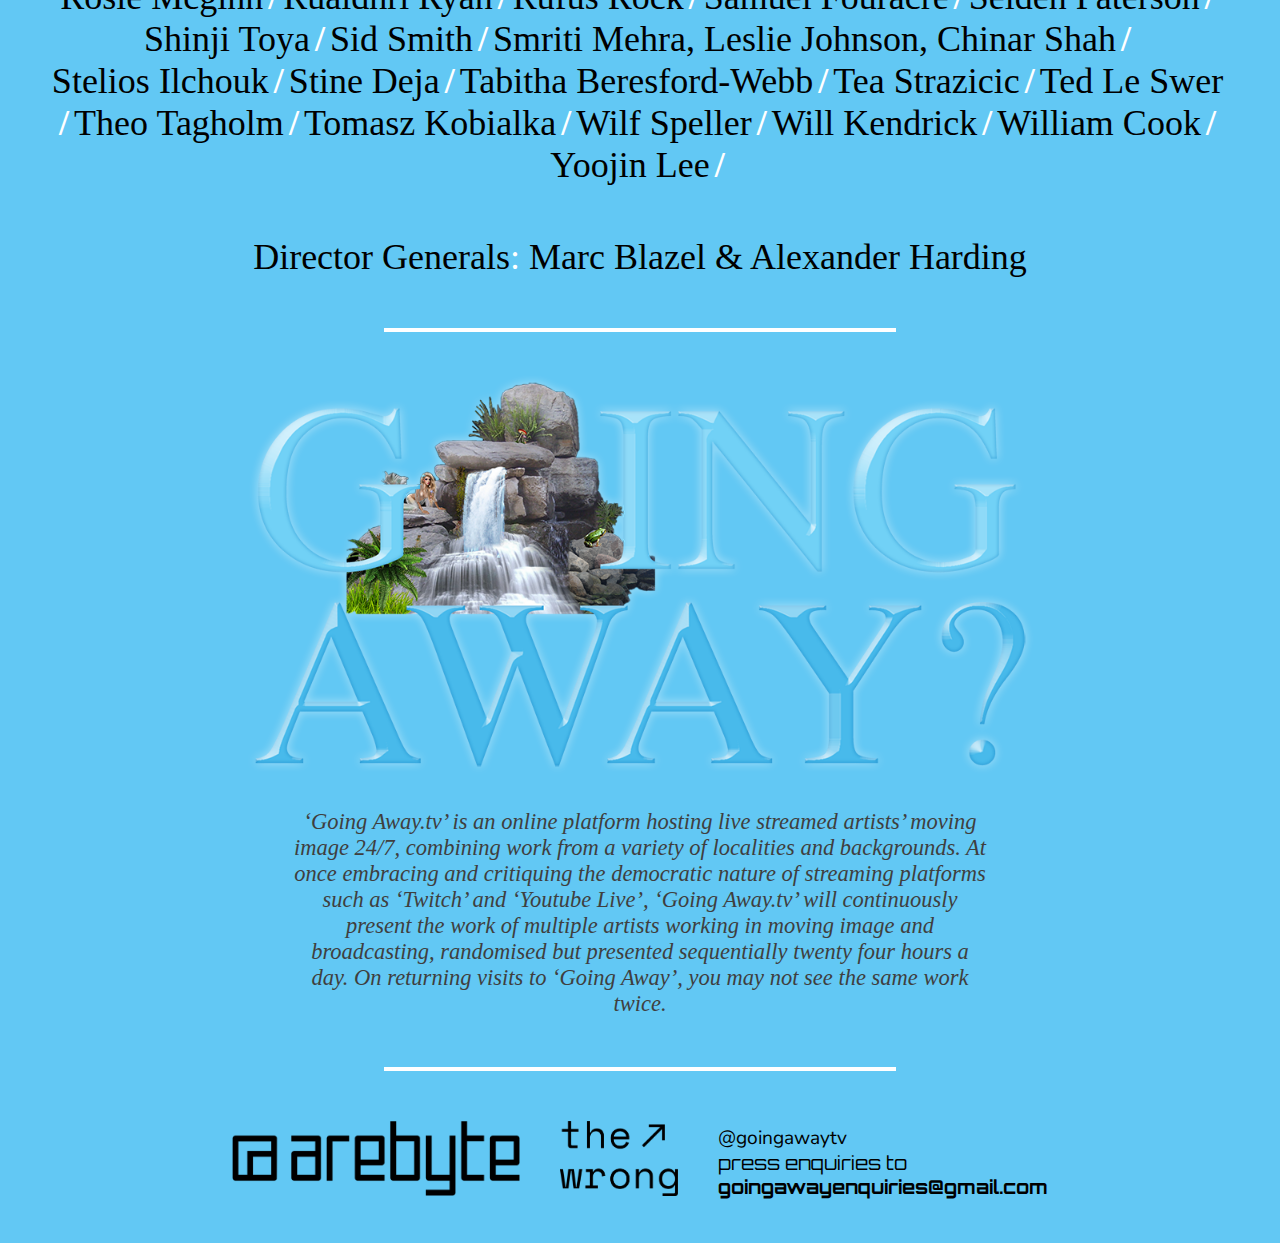
==== commit a09cae36: "now" ====
--- a/index2.html
+++ b/index2.html
@@ -19,9 +19,12 @@
       <iframe src='//app.viloud.tv/player/embed/channel/fe2c252ef9f94076b245c392dec7c4ba?autoplay=1&volume=1&controls=0&title=0&share=0&random=0' style='position: absolute; top: 0; left: 0; width: 100%; height: 100%;' frameborder='0' allow='autoplay' allowfullscreen></iframe>
   </section>
   <div class="scroller">
-    <h3>*** GOING AWAY.TV IS LIVE 24/7 *** THIS IS GOING AWAY.TV ***</h3>
+    <h3>*** GOING AWAY.TV IS LIVE 24/7</h3>
   </div>
   <section class="page">
+    <div class="hello">
+      <h4>Welcome to Going Away.tv <em style="color: white">/</em> This is a mirage</h4>
+    </div>
     <div class="names">
     </div>
     <a class="overlay"></a>
@@ -65,7 +68,7 @@
     </div>
 
     <div class="about">
-      <h4>Director Generals<em>:</em> Marc Blazel & Alexander Harding</h4>
+      <h4>Director Generals<em>:</em> <a style="color: black; text-decoration: none" href="http://www.marcblazel.com" target="_blank">Marc Blazel</a> & <a style="color: black; text-decoration: none" href="https://www.alexanderharding.co.uk" target="_blank">Alexander Harding</a></h4>
     </div>
     <div class="rule-white"></div>
     <div class="logo">
@@ -76,8 +79,8 @@
     </div>
     <div class="rule-white"></div>
     <div class="footer">
-      <img style="max-height: 75px" src="img\arebyte_Logo_clear+backgroundblack.png"></img>
-      <img style="max-height: 75px" src="img\thewronglogoblack.png"></img>
+      <a href="https://arebyte.com" target="_blank"><img style="max-height: 75px" src="img\arebyte_Logo_clear+backgroundblack.png"></img></a>
+      <a href="https://thewrong.org" target="_blank"><img style="max-height: 75px" src="img\thewronglogoblack.png"></img></a>
       <div style="text-align: left">
         <a>@goingawaytv</a>
         <p>press enquiries to <a style="font-weight: bold">goingawayenquiries@gmail.com</a></p>
